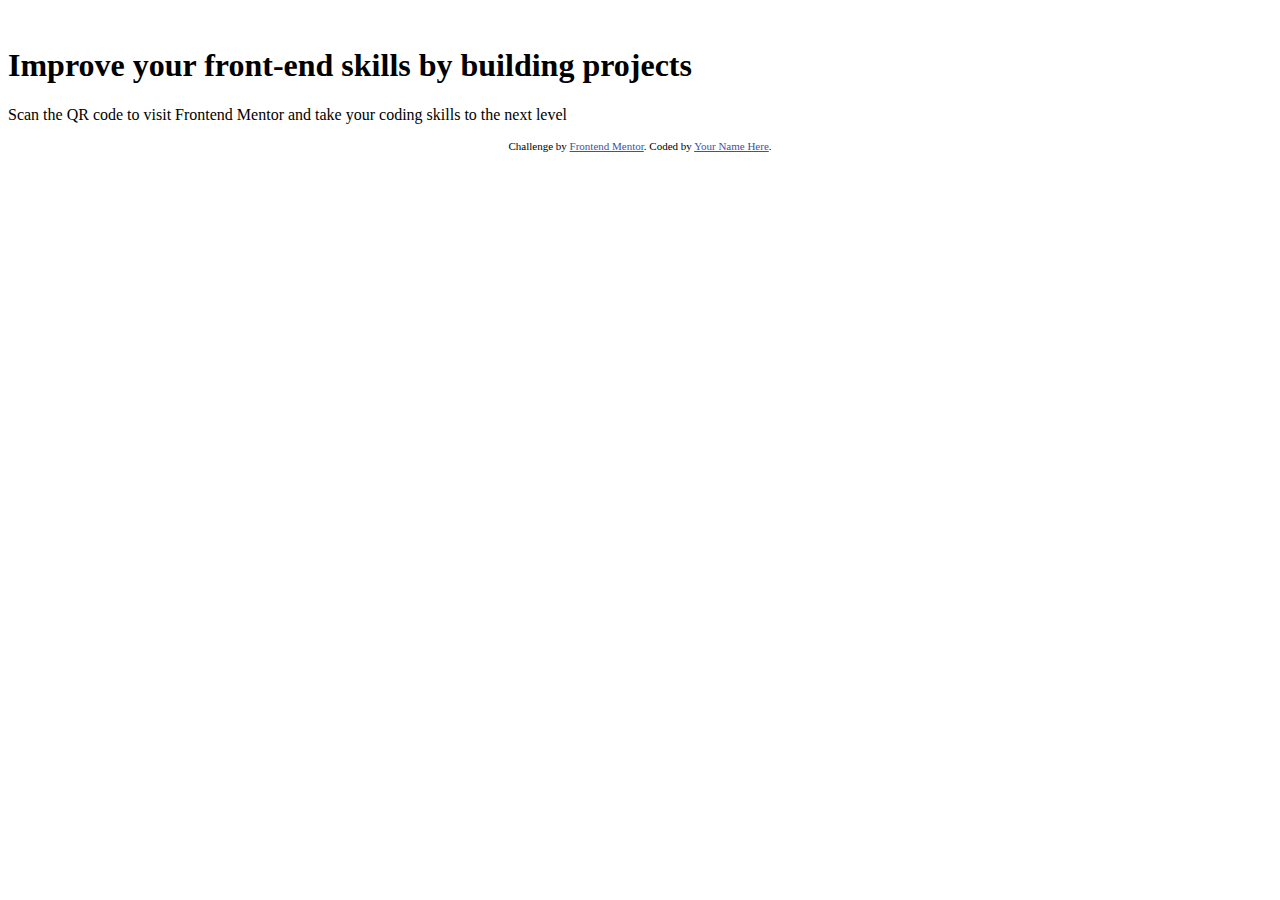
==== qr-code-component-main/index.html @ f0904659 "html completed" ====
<!DOCTYPE html>
<html lang="en">
  <head>
    <meta charset="UTF-8" />
    <meta name="viewport" content="width=device-width, initial-scale=1.0" />
    <!-- displays site properly based on user's device -->

    <link
      rel="icon"
      type="image/png"
      sizes="32x32"
      href="./images/favicon-32x32.png"
    />

    <title>Frontend Mentor | QR code component</title>

    <!-- Feel free to remove these styles or customise in your own stylesheet 👍 -->
    <style>
      .attribution {
        font-size: 11px;
        text-align: center;
      }
      .attribution a {
        color: hsl(228, 45%, 44%);
      }
    </style>
  </head>
  <body>
    <main>
      <div class="img-container">
        <img src="./images/image-qr-code.png" alt="" />
      </div>
      <div class="text-container">
        <h1>Improve your front-end skills by building projects</h1>
        <p>
          Scan the QR code to visit Frontend Mentor and take your coding skills
          to the next level
        </p>
      </div>
    </main>
    <footer>
      <div class="attribution">
        Challenge by
        <a href="https://www.frontendmentor.io?ref=challenge" target="_blank"
          >Frontend Mentor</a
        >. Coded by <a href="#">Your Name Here</a>.
      </div>
    </footer>
  </body>
</html>
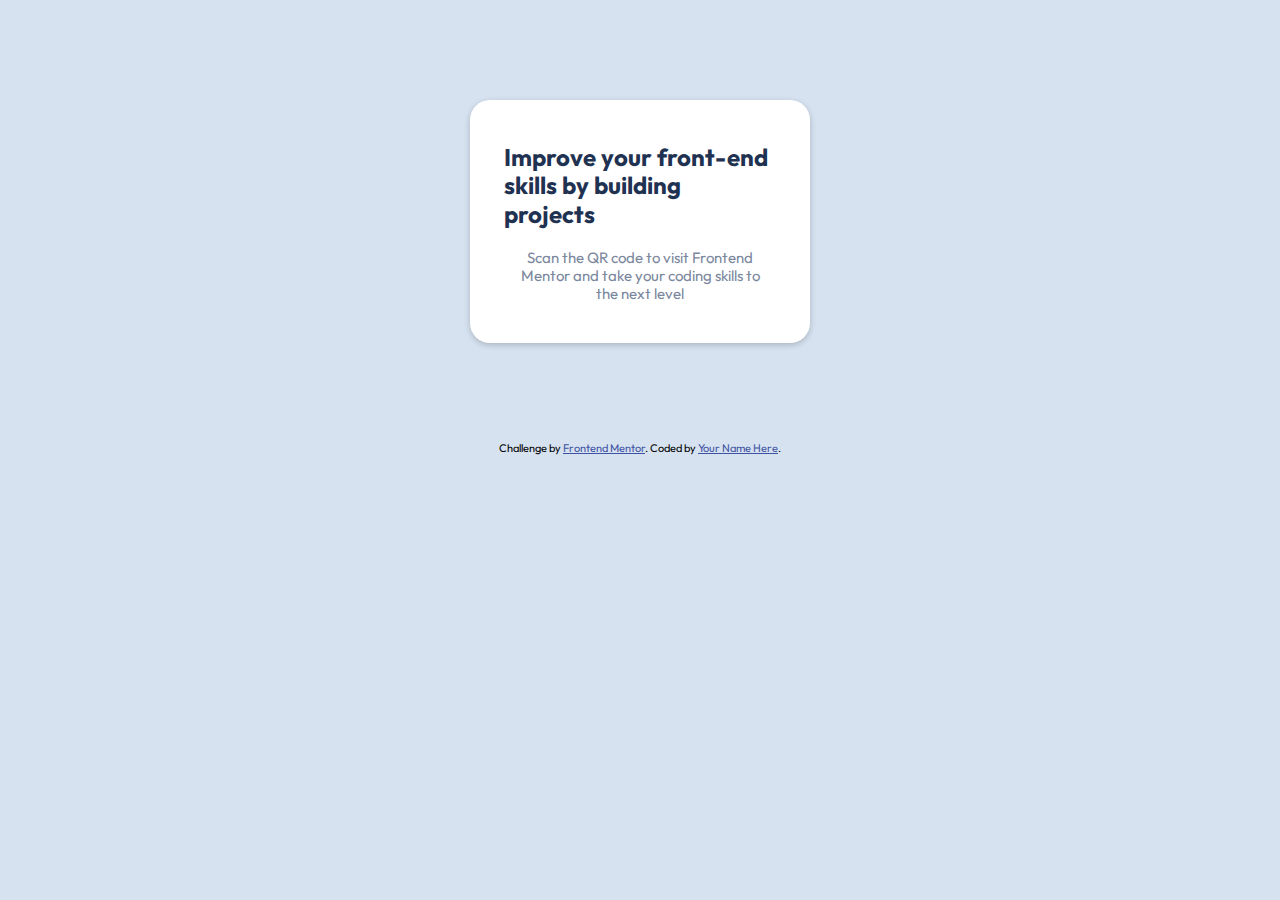
==== commit f5b4e2ff: "css done" ====
--- a/qr-code-component-main/index.html
+++ b/qr-code-component-main/index.html
@@ -24,18 +24,27 @@
         color: hsl(228, 45%, 44%);
       }
     </style>
+    <link rel="stylesheet" href="./css/style.css" />
+    <link rel="preconnect" href="https://fonts.googleapis.com" />
+    <link rel="preconnect" href="https://fonts.gstatic.com" crossorigin />
+    <link
+      href="https://fonts.googleapis.com/css2?family=Outfit:wght@400;700&display=swap"
+      rel="stylesheet"
+    />
   </head>
   <body>
     <main>
-      <div class="img-container">
-        <img src="./images/image-qr-code.png" alt="" />
-      </div>
-      <div class="text-container">
-        <h1>Improve your front-end skills by building projects</h1>
-        <p>
-          Scan the QR code to visit Frontend Mentor and take your coding skills
-          to the next level
-        </p>
+      <div class="container">
+        <div class="img-container">
+          <img src="./images/image-qr-code.png" alt="" />
+        </div>
+        <div class="text-container">
+          <h1>Improve your front-end skills by building projects</h1>
+          <p>
+            Scan the QR code to visit Frontend Mentor and take your coding
+            skills to the next level
+          </p>
+        </div>
       </div>
     </main>
     <footer>
--- a/qr-code-component-main/css/style.css
+++ b/qr-code-component-main/css/style.css
@@ -0,0 +1,170 @@
+/* http://meyerweb.com/eric/tools/css/reset/ 
+   v2.0 | 20110126
+   License: none (public domain)
+*/
+
+html,
+body,
+div,
+span,
+applet,
+object,
+iframe,
+h1,
+h2,
+h3,
+h4,
+h5,
+h6,
+p,
+blockquote,
+pre,
+a,
+abbr,
+acronym,
+address,
+big,
+cite,
+code,
+del,
+dfn,
+em,
+img,
+ins,
+kbd,
+q,
+s,
+samp,
+small,
+strike,
+strong,
+sub,
+sup,
+tt,
+var,
+b,
+u,
+i,
+center,
+dl,
+dt,
+dd,
+ol,
+ul,
+li,
+fieldset,
+form,
+label,
+legend,
+table,
+caption,
+tbody,
+tfoot,
+thead,
+tr,
+th,
+td,
+article,
+aside,
+canvas,
+details,
+embed,
+figure,
+figcaption,
+footer,
+header,
+hgroup,
+menu,
+nav,
+output,
+ruby,
+section,
+summary,
+time,
+mark,
+audio,
+video {
+  margin: 0;
+  padding: 0;
+  border: 0;
+  font-size: 100%;
+  font: inherit;
+  vertical-align: baseline;
+}
+/* HTML5 display-role reset for older browsers */
+article,
+aside,
+details,
+figcaption,
+figure,
+footer,
+header,
+hgroup,
+menu,
+nav,
+section {
+  display: block;
+}
+body {
+  line-height: 1;
+  background-color: hsl(212, 45%, 89%);
+  font-family: "Outfit", sans-serif;
+}
+ol,
+ul {
+  list-style: none;
+}
+blockquote,
+q {
+  quotes: none;
+}
+blockquote:before,
+blockquote:after,
+q:before,
+q:after {
+  content: "";
+  content: none;
+}
+table {
+  border-collapse: collapse;
+  border-spacing: 0;
+}
+.container {
+  width: 340px;
+  margin: 100px auto;
+  background-color: #fff;
+  height: 30%;
+  border-radius: 20px;
+  box-shadow: 0 2px 6px rgba(0, 0, 0, 0.2);
+}
+.img-container {
+  width: 90%;
+  margin: auto;
+}
+img {
+  width: 100%;
+  height: auto;
+  border-radius: 10px;
+  margin: 5% 0;
+}
+
+.text-container {
+  width: 80%;
+  margin: auto;
+}
+h1 {
+  font-weight: 700;
+  font-size: 24px;
+  margin: 10px auto;
+  line-height: 1.2;
+  color: hsl(218, 44%, 22%);
+}
+p {
+  text-align: center;
+  font-size: 15px;
+  font-weight: 400;
+  margin: 10px 0;
+  padding: 10px 10px 40px;
+  line-height: 1.2;
+  color: hsl(220, 15%, 55%);
+}
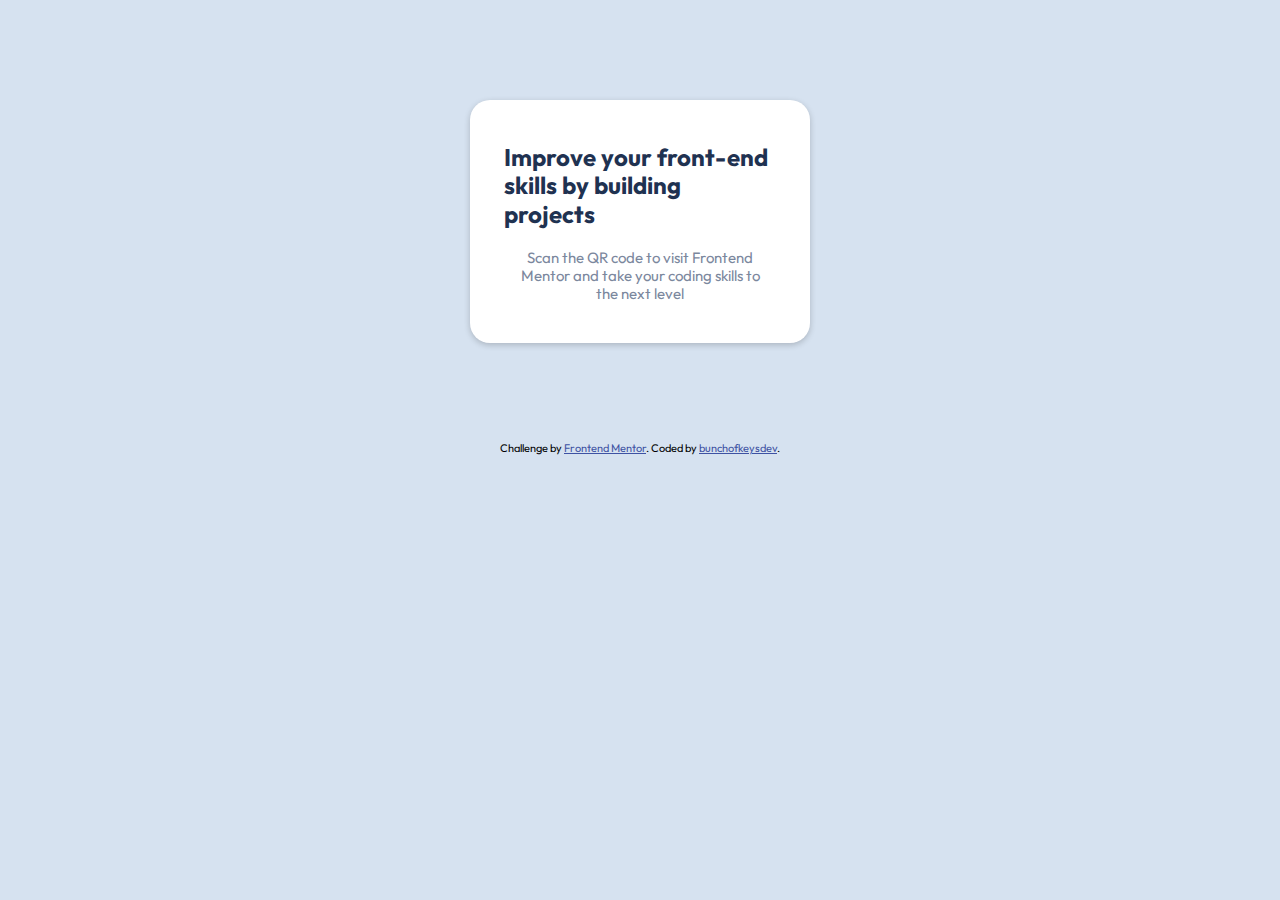
==== commit 35cff103: "updated html footer" ====
--- a/qr-code-component-main/index.html
+++ b/qr-code-component-main/index.html
@@ -52,7 +52,7 @@
         Challenge by
         <a href="https://www.frontendmentor.io?ref=challenge" target="_blank"
           >Frontend Mentor</a
-        >. Coded by <a href="#">Your Name Here</a>.
+        >. Coded by <a href="https://www.bunchofkeys.dev/">bunchofkeysdev</a>.
       </div>
     </footer>
   </body>
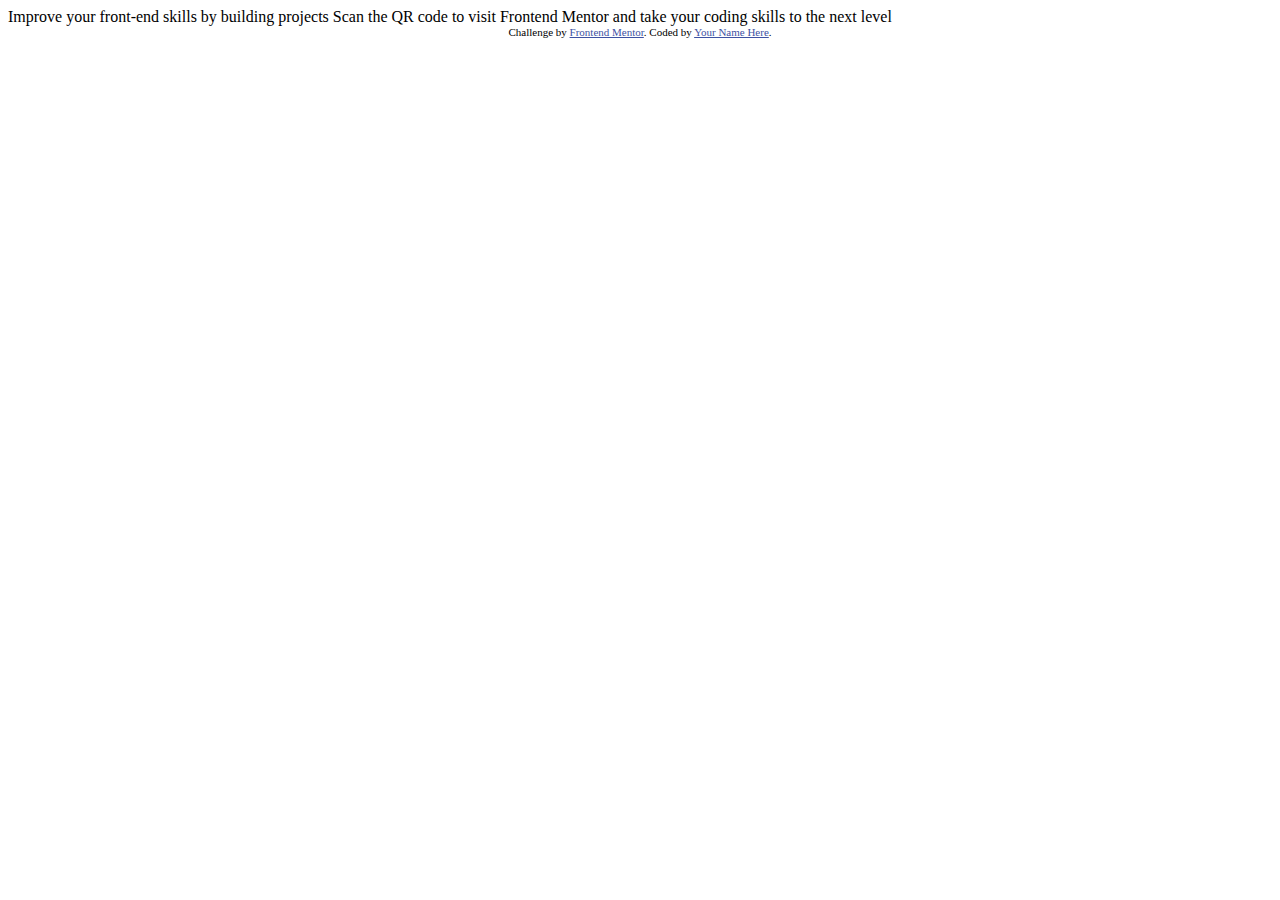
==== commit f245ad01: "first commit" ====
--- a/qr-code-component-main/index.html
+++ b/qr-code-component-main/index.html
@@ -1,59 +1,28 @@
 <!DOCTYPE html>
 <html lang="en">
-  <head>
-    <meta charset="UTF-8" />
-    <meta name="viewport" content="width=device-width, initial-scale=1.0" />
-    <!-- displays site properly based on user's device -->
+<head>
+  <meta charset="UTF-8">
+  <meta name="viewport" content="width=device-width, initial-scale=1.0"> <!-- displays site properly based on user's device -->
 
-    <link
-      rel="icon"
-      type="image/png"
-      sizes="32x32"
-      href="./images/favicon-32x32.png"
-    />
+  <link rel="icon" type="image/png" sizes="32x32" href="./images/favicon-32x32.png">
+  
+  <title>Frontend Mentor | QR code component</title>
 
-    <title>Frontend Mentor | QR code component</title>
+  <!-- Feel free to remove these styles or customise in your own stylesheet 👍 -->
+  <style>
+    .attribution { font-size: 11px; text-align: center; }
+    .attribution a { color: hsl(228, 45%, 44%); }
+  </style>
+</head>
+<body>
 
-    <!-- Feel free to remove these styles or customise in your own stylesheet 👍 -->
-    <style>
-      .attribution {
-        font-size: 11px;
-        text-align: center;
-      }
-      .attribution a {
-        color: hsl(228, 45%, 44%);
-      }
-    </style>
-    <link rel="stylesheet" href="./css/style.css" />
-    <link rel="preconnect" href="https://fonts.googleapis.com" />
-    <link rel="preconnect" href="https://fonts.gstatic.com" crossorigin />
-    <link
-      href="https://fonts.googleapis.com/css2?family=Outfit:wght@400;700&display=swap"
-      rel="stylesheet"
-    />
-  </head>
-  <body>
-    <main>
-      <div class="container">
-        <div class="img-container">
-          <img src="./images/image-qr-code.png" alt="" />
-        </div>
-        <div class="text-container">
-          <h1>Improve your front-end skills by building projects</h1>
-          <p>
-            Scan the QR code to visit Frontend Mentor and take your coding
-            skills to the next level
-          </p>
-        </div>
-      </div>
-    </main>
-    <footer>
-      <div class="attribution">
-        Challenge by
-        <a href="https://www.frontendmentor.io?ref=challenge" target="_blank"
-          >Frontend Mentor</a
-        >. Coded by <a href="https://www.bunchofkeys.dev/">bunchofkeysdev</a>.
-      </div>
-    </footer>
-  </body>
-</html>
+  Improve your front-end skills by building projects
+
+  Scan the QR code to visit Frontend Mentor and take your coding skills to the next level
+  
+  <div class="attribution">
+    Challenge by <a href="https://www.frontendmentor.io?ref=challenge" target="_blank">Frontend Mentor</a>. 
+    Coded by <a href="#">Your Name Here</a>.
+  </div>
+</body>
+</html>